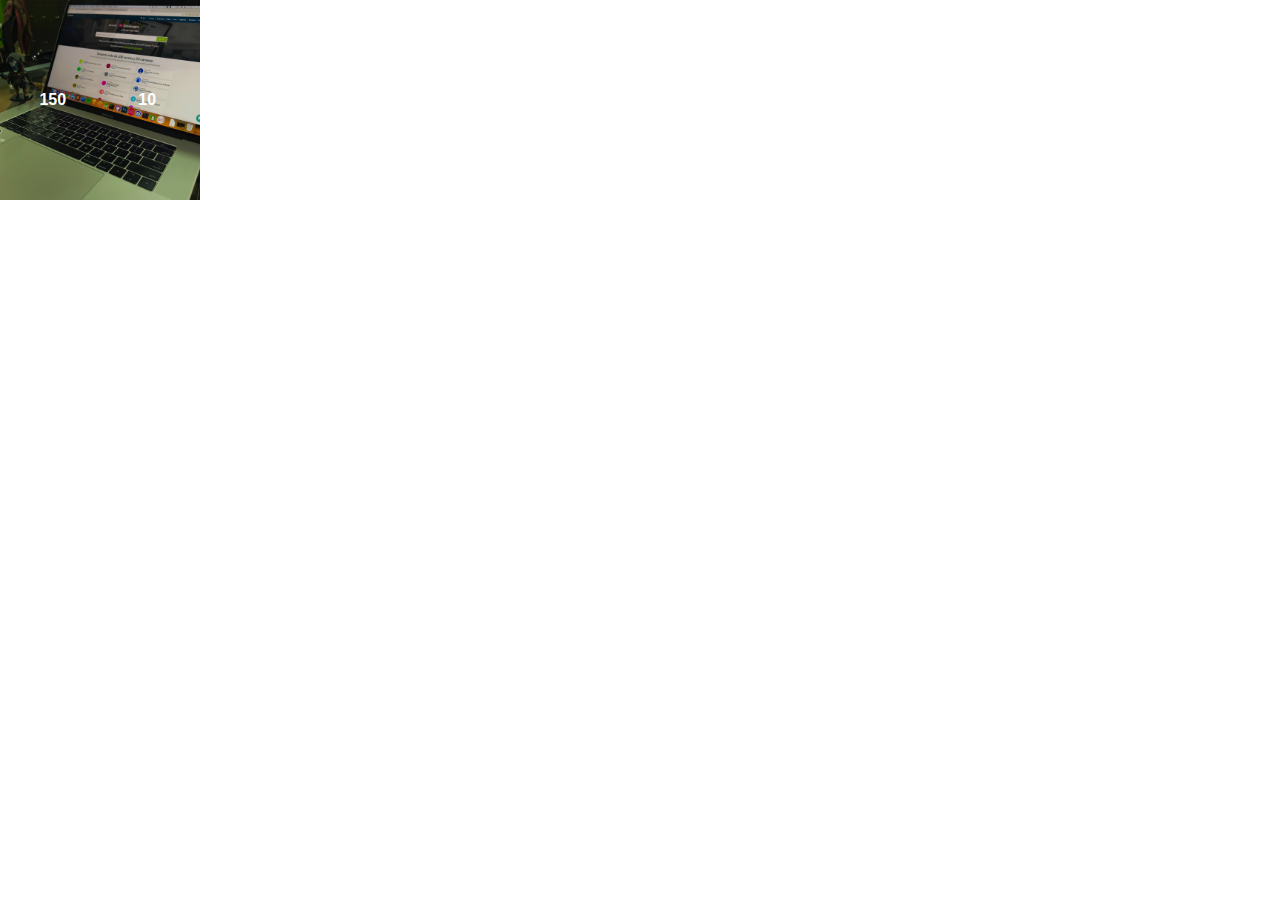
==== instagram/index.html @ b3daa8d5 "proyecto instagram 1.0" ====
<!DOCTYPE html>
<html lang="en">
<head>
    <meta charset="UTF-8">
    <meta name="viewport" content="width=device-width, initial-scale=1.0">
    <title>Instagram</title>
    <link rel="stylesheet" href="styles.css">
</head>
<body>
    <section class="post-list">
        <a href="" class="post">
            <figure class="post-image">
                <img src="./images/compu.jpg" alt="">
            </figure>
            <span class="post-overlay">
                <p>
                    <span class="post-likes">150</span>
                    <span class="post-comments">10</span>
                </p>
            </span>
        </a>
    </section>
</body>
</html>
---- instagram/styles.css ----
body{
    margin: 0;
    font-family: Arial, Helvetica, sans-serif;
}

.post{
    cursor: pointer;
    position: relative;
    width: 200px;
    display: block;

}
.post-image{
    margin: 0;
}
.post-image img{
    width: 100%;
    vertical-align: top;
}
.post-overlay{
    background: rgba(0, 0, 0, .20);
    position: absolute;
    left: 0;
    right: 0;
    bottom: 0;
    top: 0;
    display: none;
    align-items: center;
    justify-content: center;
    color: white;
    text-align: center;
}
.post:hover .post-overlay{
    display: flex;
}

.post-likes,
.post-comments{
    width: 80px;
    margin: 5px;
    font-weight: bold;
    text-align: center;
    display: inline-block;
}
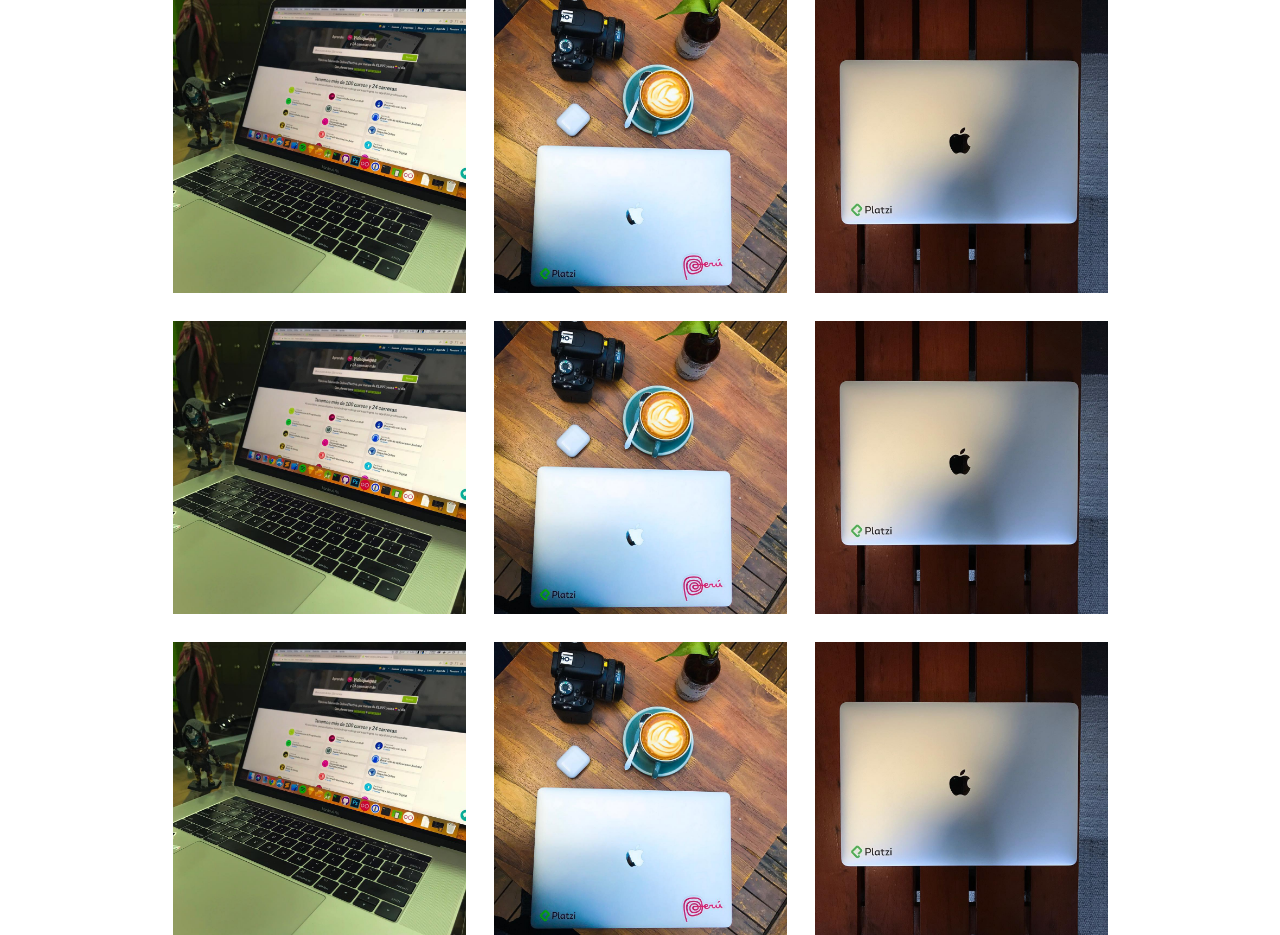
==== commit 79bb9883: "instagram" ====
--- a/instagram/index.html
+++ b/instagram/index.html
@@ -19,6 +19,94 @@
                 </p>
             </span>
         </a>
+        <a href="" class="post">
+            <figure class="post-image">
+                <img src="./images/compu2.jpg" alt="">
+            </figure>
+            <span class="post-overlay">
+                <p>
+                    <span class="post-likes">120</span>
+                    <span class="post-comments">16</span>
+                </p>
+            </span>
+        </a>
+        <a href="" class="post">
+            <figure class="post-image">
+                <img src="./images/compu3.jpg" alt="">
+            </figure>
+            <span class="post-overlay">
+                <p>
+                    <span class="post-likes">10</span>
+                    <span class="post-comments">120</span>
+                </p>
+            </span>
+        </a>
+        <a href="" class="post">
+            <figure class="post-image">
+                <img src="./images/compu.jpg" alt="">
+            </figure>
+            <span class="post-overlay">
+                <p>
+                    <span class="post-likes">150</span>
+                    <span class="post-comments">10</span>
+                </p>
+            </span>
+        </a>
+        <a href="" class="post">
+            <figure class="post-image">
+                <img src="./images/compu2.jpg" alt="">
+            </figure>
+            <span class="post-overlay">
+                <p>
+                    <span class="post-likes">120</span>
+                    <span class="post-comments">16</span>
+                </p>
+            </span>
+        </a>
+        <a href="" class="post">
+            <figure class="post-image">
+                <img src="./images/compu3.jpg" alt="">
+            </figure>
+            <span class="post-overlay">
+                <p>
+                    <span class="post-likes">10</span>
+                    <span class="post-comments">120</span>
+                </p>
+            </span>
+        </a>
+        <a href="" class="post">
+            <figure class="post-image">
+                <img src="./images/compu.jpg" alt="">
+            </figure>
+            <span class="post-overlay">
+                <p>
+                    <span class="post-likes">150</span>
+                    <span class="post-comments">10</span>
+                </p>
+            </span>
+        </a>
+        <a href="" class="post">
+            <figure class="post-image">
+                <img src="./images/compu2.jpg" alt="">
+            </figure>
+            <span class="post-overlay">
+                <p>
+                    <span class="post-likes">120</span>
+                    <span class="post-comments">16</span>
+                </p>
+            </span>
+        </a>
+        <a href="" class="post">
+            <figure class="post-image">
+                <img src="./images/compu3.jpg" alt="">
+            </figure>
+            <span class="post-overlay">
+                <p>
+                    <span class="post-likes">10</span>
+                    <span class="post-comments">120</span>
+                </p>
+            </span>
+        </a>
     </section>
 </body>
 </html>--- a/instagram/styles.css
+++ b/instagram/styles.css
@@ -3,10 +3,16 @@
     font-family: Arial, Helvetica, sans-serif;
 }
 
+.post-list{
+    display: grid;
+    grid-template-columns: repeat(3,minmax(100px,293px));
+    justify-content: center;
+    gap: 28px;
+}
 .post{
     cursor: pointer;
     position: relative;
-    width: 200px;
+    
     display: block;
 
 }
@@ -41,4 +47,10 @@
     font-weight: bold;
     text-align: center;
     display: inline-block;
+}
+
+@media screen and (max-width: 768px){
+    .post-list{
+        gap: 3px;
+    }
 }